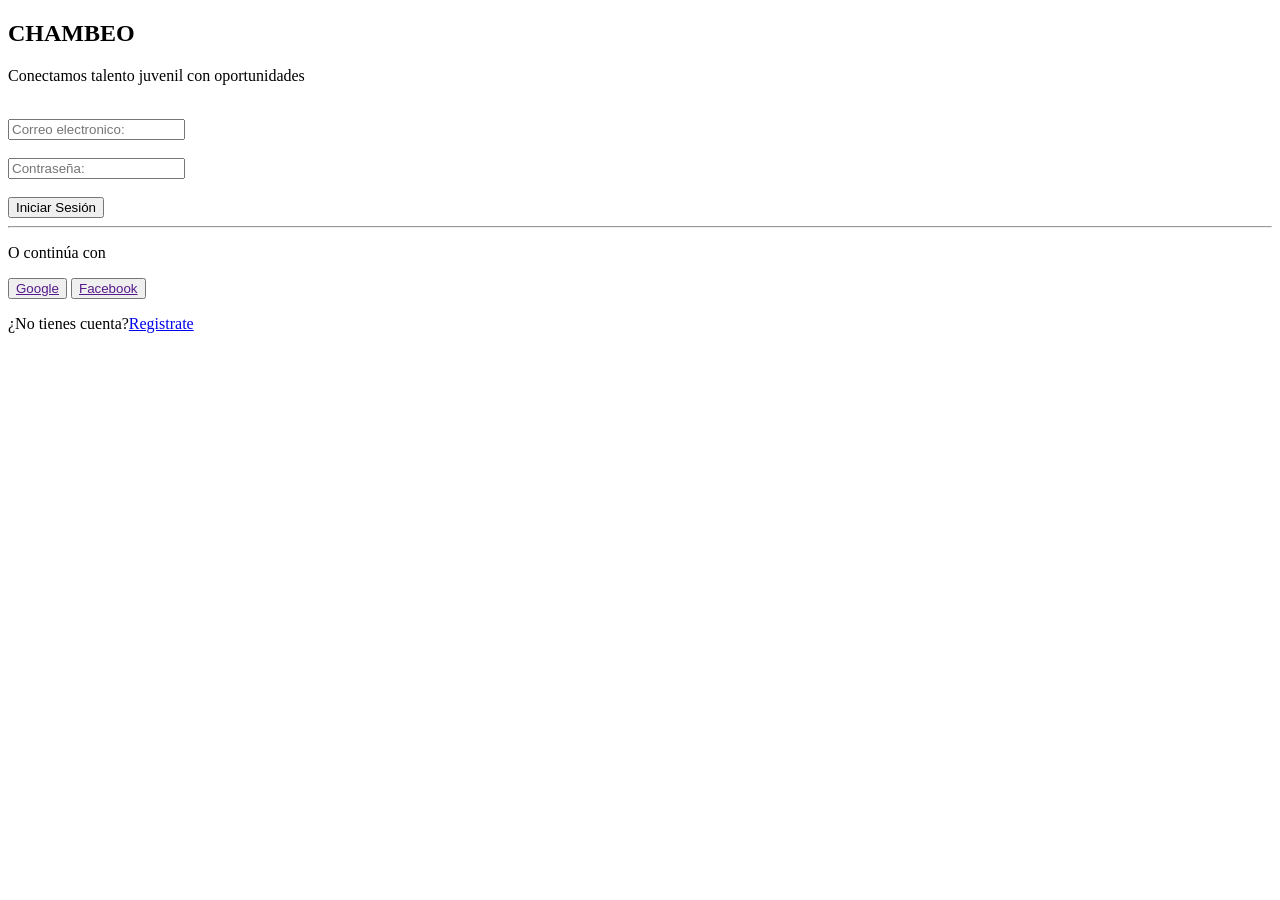
==== Paginas/index.html @ f322a3ca "Proyecto-Chambeo" ====
<!DOCTYPE html>
<html lang="es">

<head>
    <meta charset="UTF-8">
    <title>Document</title>
</head>

<body>
    <main>
        <section id="login">
            <form action="home.html" method="post">
                <h1>CHAMBEO</h1>
                <p>Conectamos talento juvenil con oportunidades</p>
                <br>
                <input type="email" name="correo" id="correo" placeholder="Correo electronico:">
                <br><br>
                <input type="password" name="clave" id="clave" maxlength="8" minlength="8" placeholder="Contraseña:">
                <br><br>
                <button type="submit">Iniciar Sesión</button>
                <hr>
                <p>O continúa con</p>
                <button type="submit"><a href="">Google</a></button>
                <button type="submit"><a href="">Facebook</a></button>
                <br>
                <p>¿No tienes cuenta?<a href="registro.html">Registrate</a></p>
            </form>
        </section>
    </main>
</body>

</html>
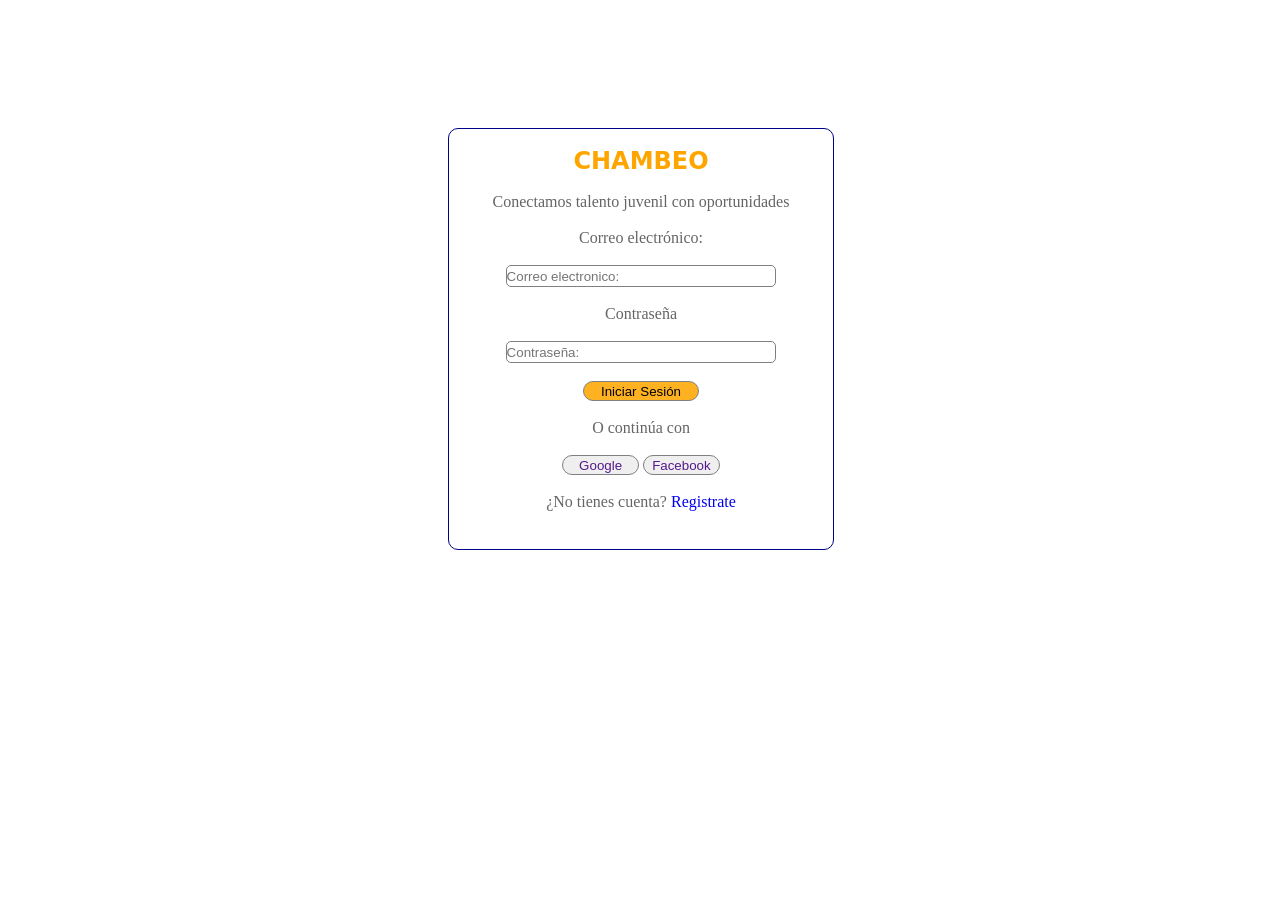
==== commit 2010c849: "Proyecto-CHAMBEO" ====
--- a/Paginas/index.html
+++ b/Paginas/index.html
@@ -3,28 +3,35 @@
 
 <head>
     <meta charset="UTF-8">
-    <title>Document</title>
+    <title>Iniciar Sesión</title>
+    <link rel="stylesheet" href="../css/style2.css">
 </head>
 
 <body>
-    <main>
-        <section id="login">
-            <form action="home.html" method="post">
-                <h1>CHAMBEO</h1>
-                <p>Conectamos talento juvenil con oportunidades</p>
-                <br>
-                <input type="email" name="correo" id="correo" placeholder="Correo electronico:">
-                <br><br>
-                <input type="password" name="clave" id="clave" maxlength="8" minlength="8" placeholder="Contraseña:">
-                <br><br>
-                <button type="submit">Iniciar Sesión</button>
-                <hr>
-                <p>O continúa con</p>
-                <button type="submit"><a href="">Google</a></button>
-                <button type="submit"><a href="">Facebook</a></button>
-                <br>
-                <p>¿No tienes cuenta?<a href="registro.html">Registrate</a></p>
-            </form>
+    <main id="contenedor">
+        <section class="fondo">
+            <section id="login">
+                <form action="home.html" method="post">
+                    <br>
+                    <h2>CHAMBEO</h2>
+                    <br>
+                    <p>Conectamos talento juvenil con oportunidades</p>
+                    <br>
+                    <label for="correo">Correo electrónico:</label><br><br>
+                    <input type="email" name="correo" id="correo" placeholder="Correo electronico:" required>
+                    <br><br>
+                    <label for="clave">Contraseña</label><br><br>
+                    <input type="password" name="clave" id="clave" maxlength="8" minlength="8" placeholder="Contraseña:"
+                        required>
+                    <br><br>
+                    <button type="submit" id="buton">Iniciar Sesión</button><br><br>
+                    <p>O continúa con</p><br>
+                    <button type="submit" class="boton"><a href="">Google</a></button>
+                    <button type="submit" class="boton"><a href="">Facebook</a></button>
+                    <br><br>
+                    <p>¿No tienes cuenta?<a href="registro.html"> Registrate</a></p>
+                </form>
+            </section>
         </section>
     </main>
 </body>
--- a/css/style2.css
+++ b/css/style2.css
@@ -0,0 +1,73 @@
+* {
+    margin: 0;
+    padding: 0;
+    text-decoration: none;
+    list-style: none;
+}
+
+body {
+    width: 100%;
+    height: 700px;
+}
+
+#contenedor {
+    width: 100%;
+    height: 100%;
+    display: flex;
+}
+
+.fondo {
+    width: 100%;
+    height: 100%;
+    background: url(https://img.magnific.com/vector-gratis/fondo-azul-degradado_23-2149333533.jpg?semt=ais_hybrid&w=740&q=80);
+    background-size: cover;
+}
+
+#login {
+    width: 30%;
+    height: 60%;
+    text-align: center;
+    border-radius: 10px;
+    background-color: rgba(255, 255, 255, 0.852);
+    border: 1px solid darkblue;
+    margin: 10% 35%;
+    color: rgb(101, 101, 101);
+}
+
+#registro{
+    width: 30%;
+    height: 80%;
+    text-align: center;
+    border-radius: 10px;
+    background-color: rgba(255, 255, 255, 0.852);
+    border: 1px solid darkblue;
+    margin: 5% 35%;
+    color: rgb(101, 101, 101);
+}
+
+h2 {
+    font-family: system-ui, -apple-system, BlinkMacSystemFont, 'Segoe UI', Roboto, Oxygen, Ubuntu, Cantarell, 'Open Sans', 'Helvetica Neue', sans-serif;
+    color: orange;
+}
+
+input {
+    width: 70%;
+    height: 20px;
+    border-radius: 5px;
+    border: 1px solid gray;
+}
+
+#buton {
+    width: 30%;
+    height: 20px;
+    border-radius: 20px;
+    background-color: rgb(254, 177, 33);
+    border: 1px solid gray;
+}
+
+.boton {
+    width: 20%;
+    height: 20px;
+    border-radius: 20px;
+    border: 1px solid gray;
+}
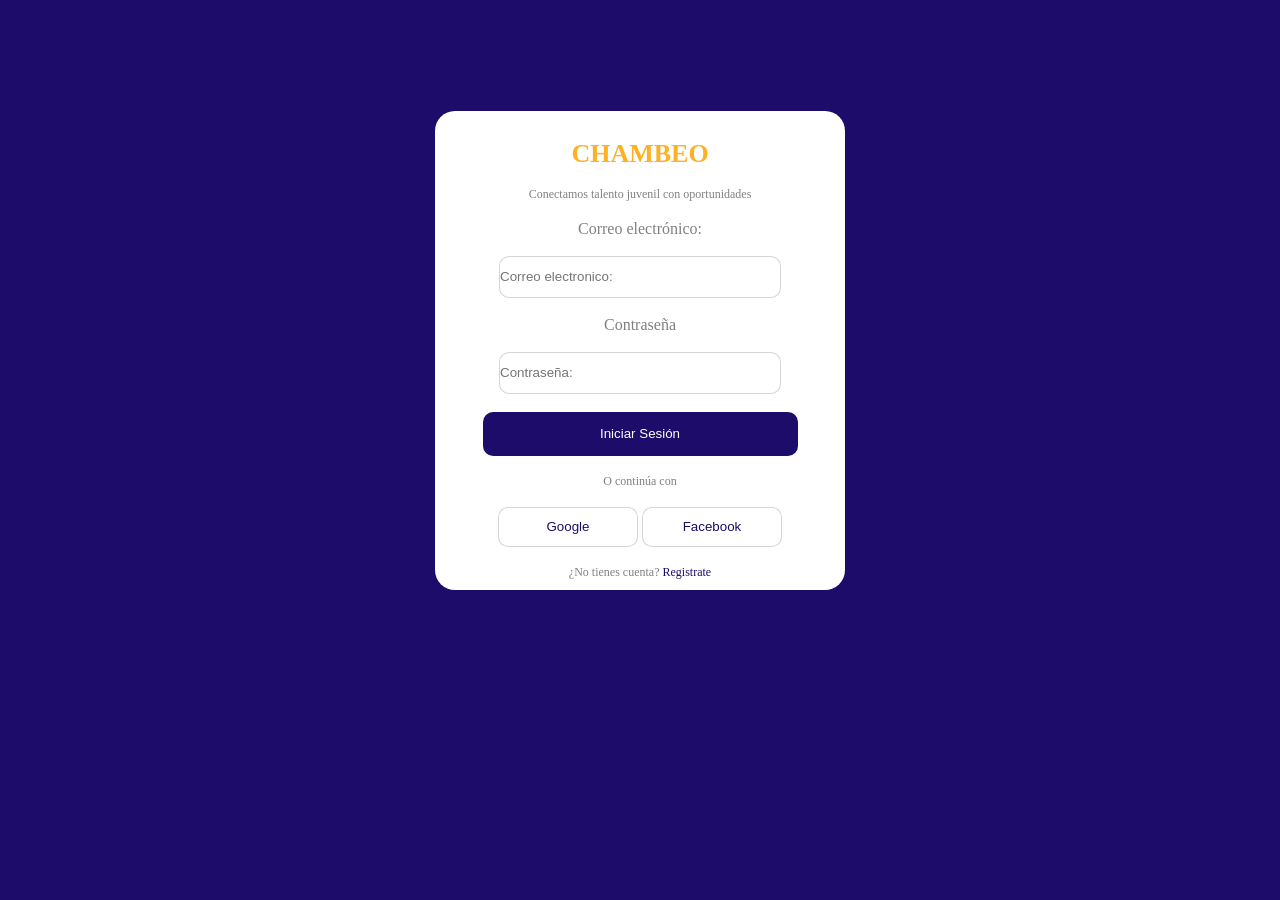
==== commit da21cf3f: "Proyecto-CHAMBEO" ====
--- a/Paginas/index.html
+++ b/Paginas/index.html
@@ -3,7 +3,7 @@
 
 <head>
     <meta charset="UTF-8">
-    <title>Iniciar Sesión</title>
+    <title>Iniciar Sesión - CHAMBEO</title>
     <link rel="stylesheet" href="../css/style2.css">
 </head>
 
@@ -26,10 +26,10 @@
                     <br><br>
                     <button type="submit" id="buton">Iniciar Sesión</button><br><br>
                     <p>O continúa con</p><br>
-                    <button type="submit" class="boton"><a href="">Google</a></button>
-                    <button type="submit" class="boton"><a href="">Facebook</a></button>
+                    <button type="submit" class="boton"><a href="https://accounts.google.com/" target="_blank">Google</a></button>
+                    <button type="submit" class="boton"><a href="https://www.facebook.com/" target="_blank">Facebook</a></button>
                     <br><br>
-                    <p>¿No tienes cuenta?<a href="registro.html"> Registrate</a></p>
+                    <p>¿No tienes cuenta?<a href="../Paginas/registro/registro.html"> Registrate</a></p>
                 </form>
             </section>
         </section>
--- a/css/style2.css
+++ b/css/style2.css
@@ -8,66 +8,67 @@
 body {
     width: 100%;
     height: 700px;
-}
-
-#contenedor {
-    width: 100%;
-    height: 100%;
+    background-color: #1D0C6A;
     display: flex;
-}
-
-.fondo {
-    width: 100%;
-    height: 100%;
-    background: url(https://img.magnific.com/vector-gratis/fondo-azul-degradado_23-2149333533.jpg?semt=ais_hybrid&w=740&q=80);
-    background-size: cover;
+    align-items: center;
+    justify-content: center;
 }
 
 #login {
-    width: 30%;
-    height: 60%;
+    width: 350px;
+    background: white;
+    border-radius: 20px;
+    padding: 10px 30px;
     text-align: center;
-    border-radius: 10px;
-    background-color: rgba(255, 255, 255, 0.852);
-    border: 1px solid darkblue;
-    margin: 10% 35%;
-    color: rgb(101, 101, 101);
 }
 
-#registro{
-    width: 30%;
-    height: 80%;
+#registro {
+    width: 400px;
+    background: white;
+    border-radius: 20px;
+    padding: 10px;
     text-align: center;
-    border-radius: 10px;
-    background-color: rgba(255, 255, 255, 0.852);
-    border: 1px solid darkblue;
-    margin: 5% 35%;
-    color: rgb(101, 101, 101);
 }
 
 h2 {
-    font-family: system-ui, -apple-system, BlinkMacSystemFont, 'Segoe UI', Roboto, Oxygen, Ubuntu, Cantarell, 'Open Sans', 'Helvetica Neue', sans-serif;
-    color: orange;
+    font-size: 26px;
+    font-weight: 800;
+    color: #FEB121;
+}
+
+p {
+    font-size: 12px;
+    color: gray;
+}
+
+label {
+    color: gray;
 }
 
 input {
-    width: 70%;
-    height: 20px;
-    border-radius: 5px;
-    border: 1px solid gray;
+    width: 80%;
+    height: 40px;
+    border-radius: 10px;
+    border: 1px solid rgba(49, 49, 49, 0.2);
 }
 
 #buton {
-    width: 30%;
-    height: 20px;
-    border-radius: 20px;
-    background-color: rgb(254, 177, 33);
-    border: 1px solid gray;
+    width: 90%;
+    height: 44px;
+    border-radius: 10px;
+    background-color: #1D0C6A;
+    border: none;
+    color: white;
 }
 
 .boton {
-    width: 20%;
-    height: 20px;
-    border-radius: 20px;
-    border: 1px solid gray;
+    width: 40%;
+    height: 40px;
+    border-radius: 10px;
+    border: 1px solid rgba(49, 49, 49, 0.2);
+    background-color: white;
 }
+
+a {
+    color: #1D0C6A;
+}
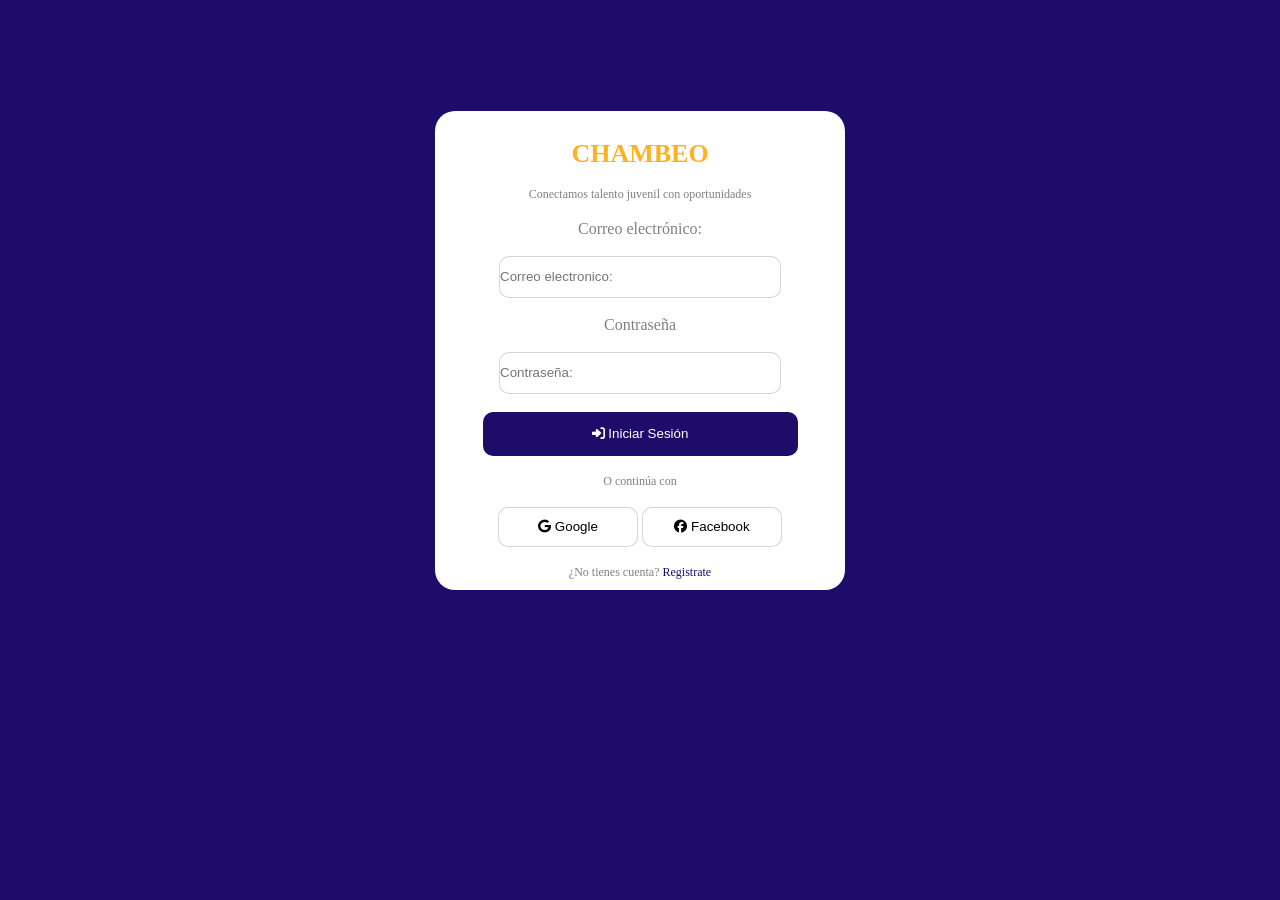
==== commit 15616358: "Proyecto-CHAMBEO" ====
--- a/Paginas/index.html
+++ b/Paginas/index.html
@@ -5,13 +5,15 @@
     <meta charset="UTF-8">
     <title>Iniciar Sesión - CHAMBEO</title>
     <link rel="stylesheet" href="../css/style2.css">
+    <link rel="icon" href="https://encrypted-tbn0.gstatic.com/images?q=tbn:ANd9GcRImCqYVkTjYDSIVlWDPi_AUOZ8jC6qwG8Wfw&s" type="image/x-icon">
+    <link rel="stylesheet" href="https://cdnjs.cloudflare.com/ajax/libs/font-awesome/6.5.0/css/all.min.css">
 </head>
 
 <body>
     <main id="contenedor">
         <section class="fondo">
             <section id="login">
-                <form action="home.html" method="post">
+                <form action="../Paginas/home/home.html" method="post">
                     <br>
                     <h2>CHAMBEO</h2>
                     <br>
@@ -24,10 +26,10 @@
                     <input type="password" name="clave" id="clave" maxlength="8" minlength="8" placeholder="Contraseña:"
                         required>
                     <br><br>
-                    <button type="submit" id="buton">Iniciar Sesión</button><br><br>
+                    <button type="submit" id="buton"> <i class="fas fa-sign-in-alt"></i> Iniciar Sesión</button><br><br>
                     <p>O continúa con</p><br>
-                    <button type="submit" class="boton"><a href="https://accounts.google.com/" target="_blank">Google</a></button>
-                    <button type="submit" class="boton"><a href="https://www.facebook.com/" target="_blank">Facebook</a></button>
+                    <button type="submit" class="boton"><i class="fab fa-google"></i> Google</button>
+                    <button type="submit" class="boton"><i class="fab fa-facebook"></i> Facebook</button>
                     <br><br>
                     <p>¿No tienes cuenta?<a href="../Paginas/registro/registro.html"> Registrate</a></p>
                 </form>
